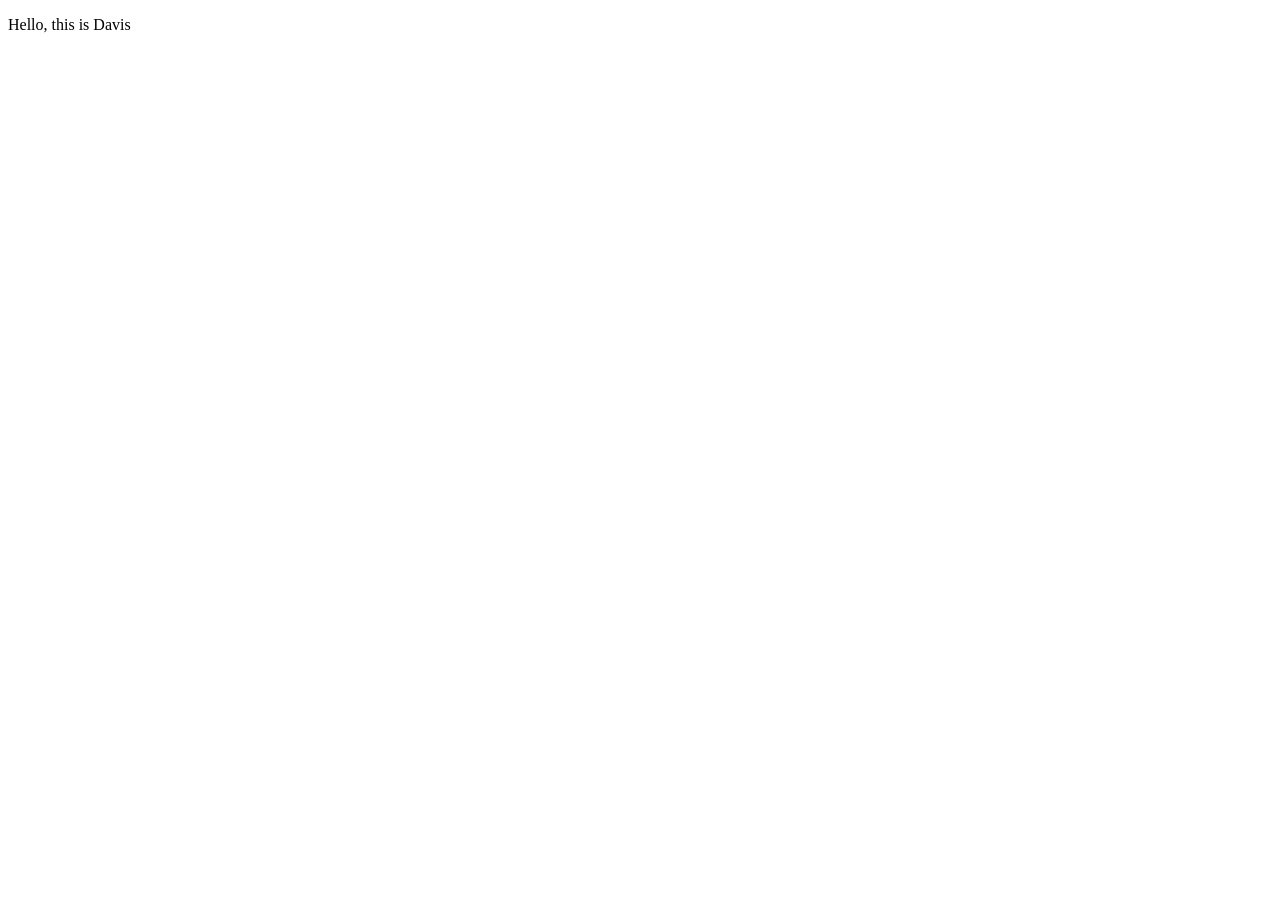
==== index.html @ 090a7ae0 "create pages, and test" ====
<!DOCTYPE html>
<html lang="en">

<head>
    <meta charset="UTF-8">
    <meta name="viewport" content="width=device-width, initial-scale=1.0">
    <title>Document</title>
</head>

<body>
    <p>Hello, this is Davis
    </p>

</body>

</html>
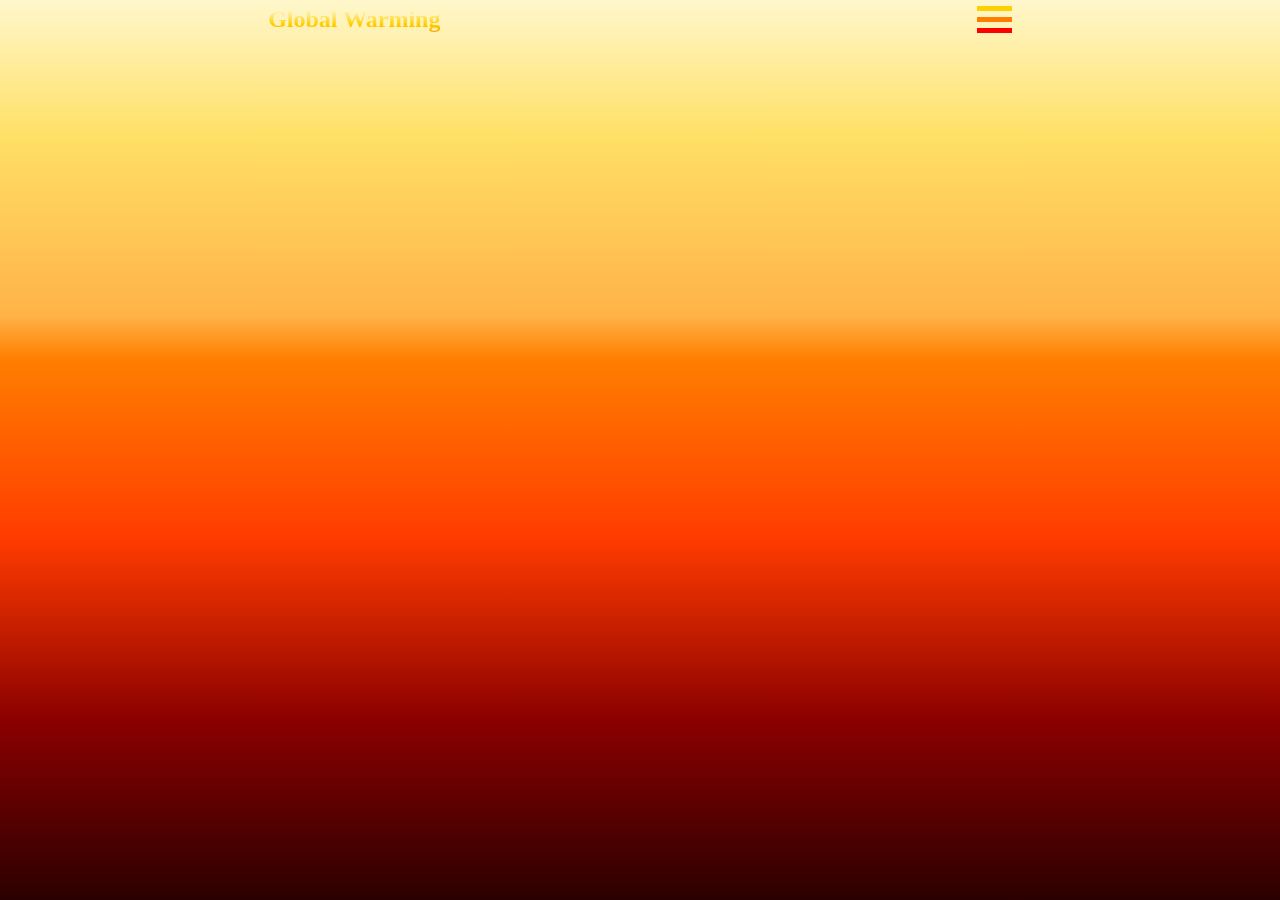
==== commit 03180089: "change background color, add title and hamburger icon with style" ====
--- a/index.html
+++ b/index.html
@@ -4,13 +4,20 @@
 <head>
     <meta charset="UTF-8">
     <meta name="viewport" content="width=device-width, initial-scale=1.0">
-    <title>Document</title>
+    <link rel="stylesheet" href="globalWarming.css">
+    <title>Global Warming</title>
 </head>
 
 <body>
-    <p>Hello, this is Davis
-    </p>
-
+    <nav class="navbar">
+        <h1 class="fire-text">Global Warming</h1>
+        <!-- Hamburger Icon Container -->
+        <div class="hamburger">
+            <span class="bar1"></span>
+            <span class="bar2"></span>
+            <span class="bar3"></span>
+        </div>
+    </nav>
 </body>
 
 </html>
--- a/globalWarming.css
+++ b/globalWarming.css
@@ -0,0 +1,59 @@
+body {
+    height: 100vh;
+    margin: 0;
+    background: linear-gradient( #fff7cc 0%, #ffe066 15%, #ffb347 35%, #ff7e00 40%, #ff3b00 60%, #8b0000 80%, #2b0000 100%);
+}
+
+h1 {
+    display: flex;
+    text-align: center;
+    margin-left: auto;
+    margin-right: auto;
+    margin-top: auto;
+    margin-bottom: auto;
+}
+
+.fire-text {
+    display: flex;
+    font-size: auto;
+    font-weight: bold;
+    background: linear-gradient( 0deg, #ff0000, #ff7e00, #ffd000, #ffffff);
+    -webkit-background-clip: text;
+    -webkit-text-fill-color: transparent;
+    background-size: 100% 200%;
+    animation: flame 2s infinite linear;
+}
+
+.navbar {
+    display: flex;
+}
+
+.hamburger {
+    text-align: center;
+    margin-left: auto;
+    margin-right: auto;
+}
+
+.bar1 {
+    display: flex;
+    width: 35px;
+    height: 5px;
+    background-color: #ffd000;
+    margin: 6px 0;
+}
+
+.bar2 {
+    display: flex;
+    width: 35px;
+    height: 5px;
+    background-color: #ff7e00;
+    margin: 6px 0;
+}
+
+.bar3 {
+    display: flex;
+    width: 35px;
+    height: 5px;
+    background-color: #ff0000;
+    margin: 6px 0;
+}
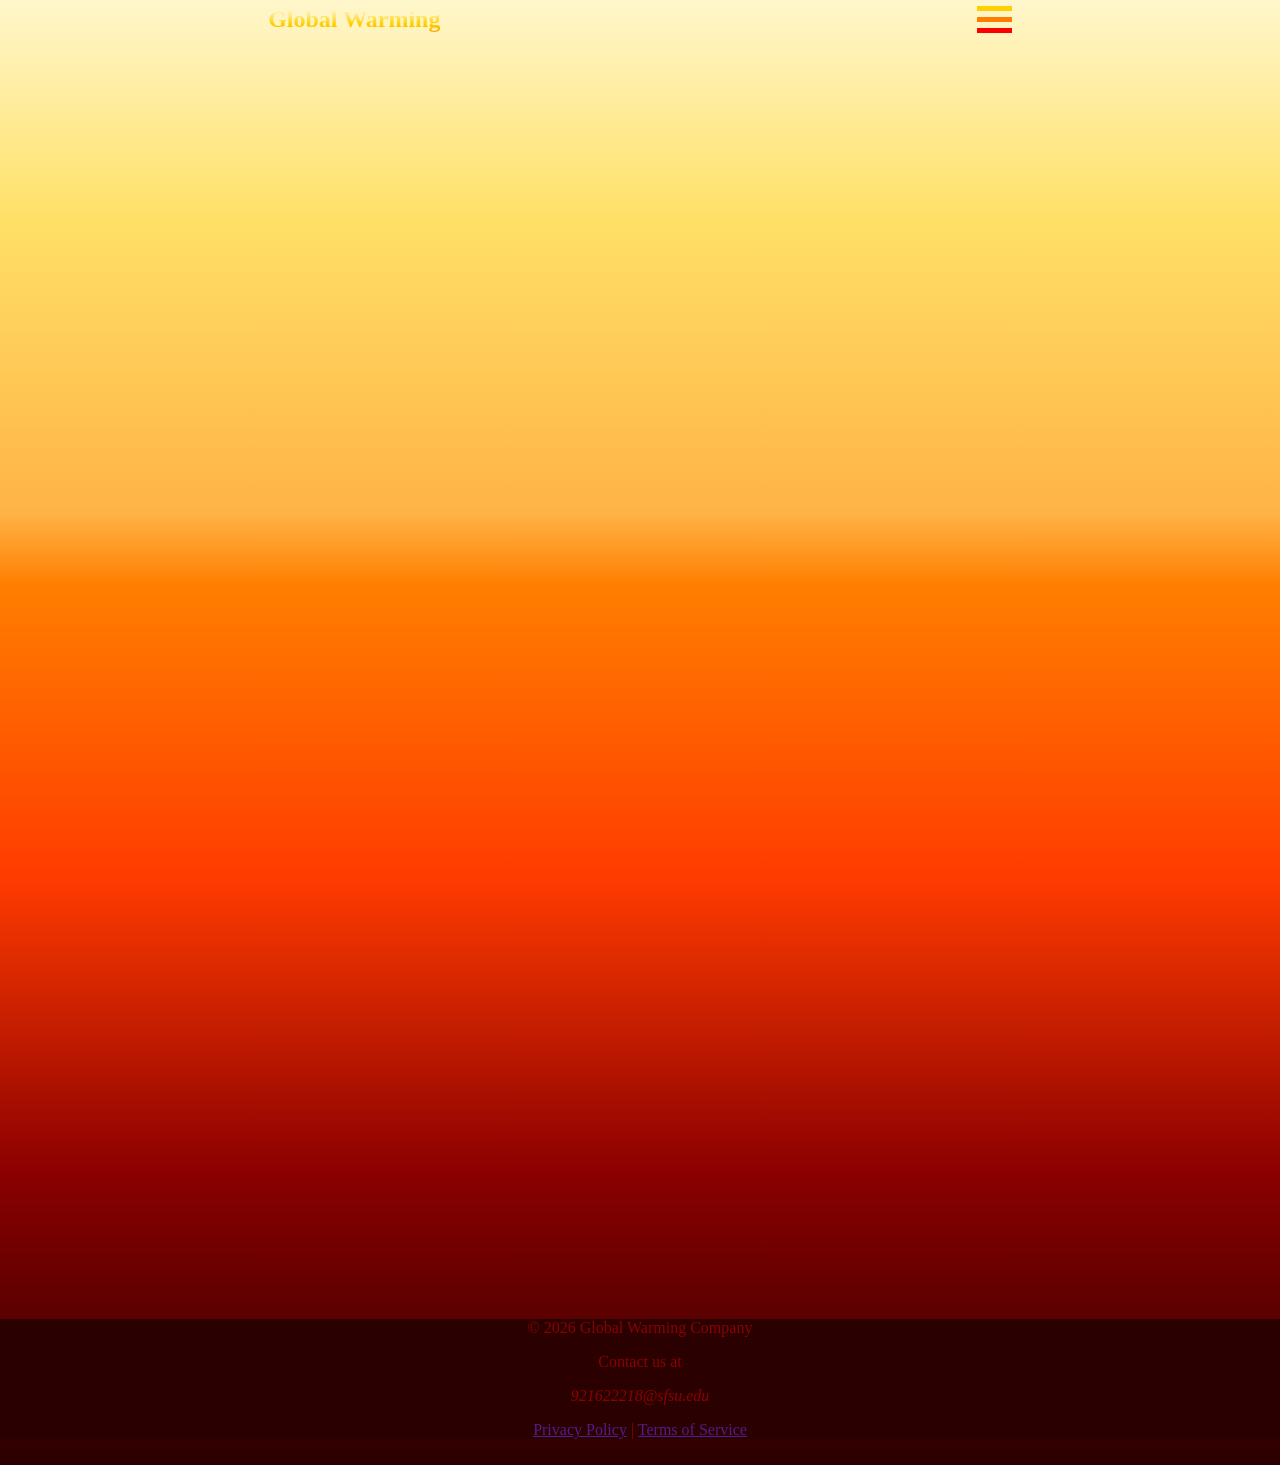
==== commit d45183bf: "add footer" ====
--- a/index.html
+++ b/index.html
@@ -18,6 +18,16 @@
             <span class="bar3"></span>
         </div>
     </nav>
+
+    <footer class="site-footer">
+        <p>&copy; 2026 Global Warming Company</p>
+        <p>Contact us at <address>921622218@sfsu.edu</address></p>
+        <nav>
+            <a href="" target="_blank">Privacy Policy</a> | <a href="" target="_blank">Terms of Service</a>
+        </nav>
+    </footer>
 </body>
 
+
+
 </html>
--- a/globalWarming.css
+++ b/globalWarming.css
@@ -1,5 +1,5 @@
 body {
-    height: 100vh;
+    height: auto;
     margin: 0;
     background: linear-gradient( #fff7cc 0%, #ffe066 15%, #ffb347 35%, #ff7e00 40%, #ff3b00 60%, #8b0000 80%, #2b0000 100%);
 }
@@ -56,4 +56,15 @@
     height: 5px;
     background-color: #ff0000;
     margin: 6px 0;
+}
+
+.site-footer {
+    background-color: #2b0000;
+    color: #8b0000;
+    text-align: center;
+    margin-top: 100%;
+    margin-bottom: 2%;
+    margin-left: auto;
+    margin-right: auto;
+    padding: auto;
 }
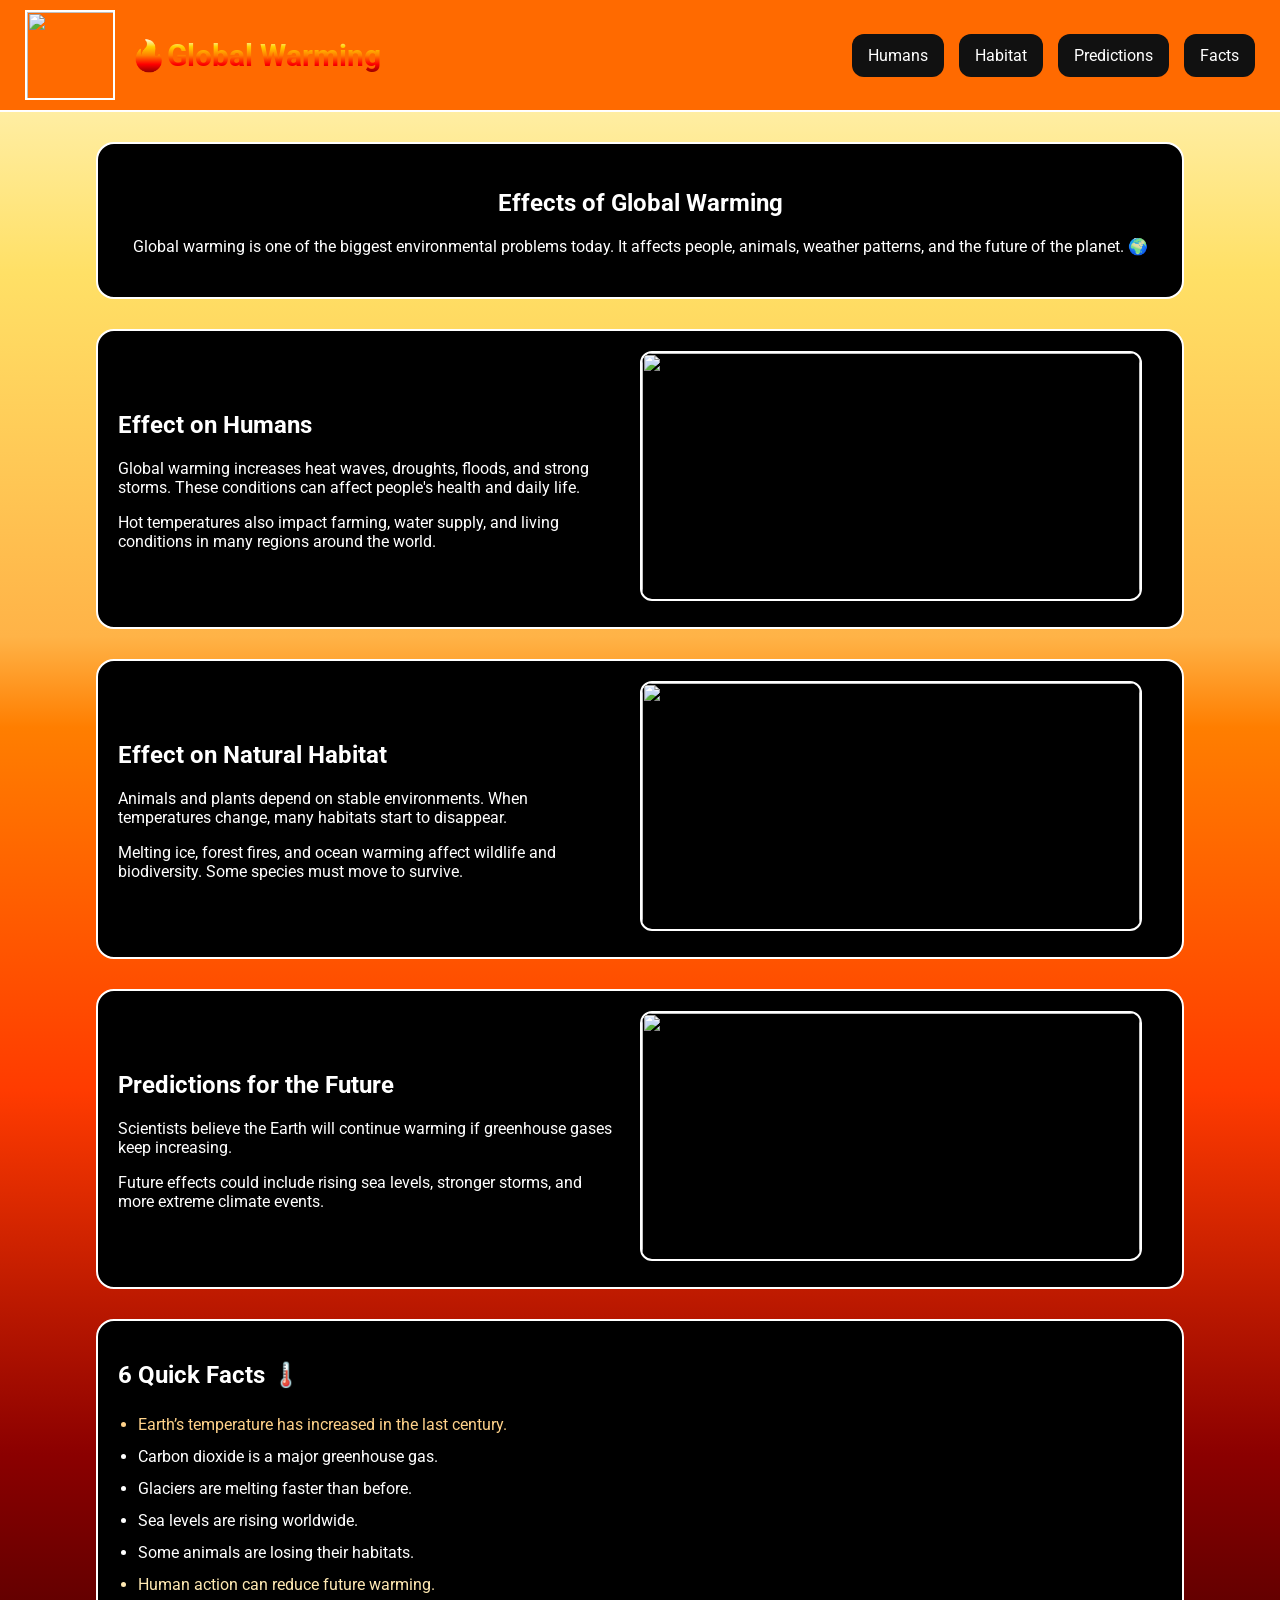
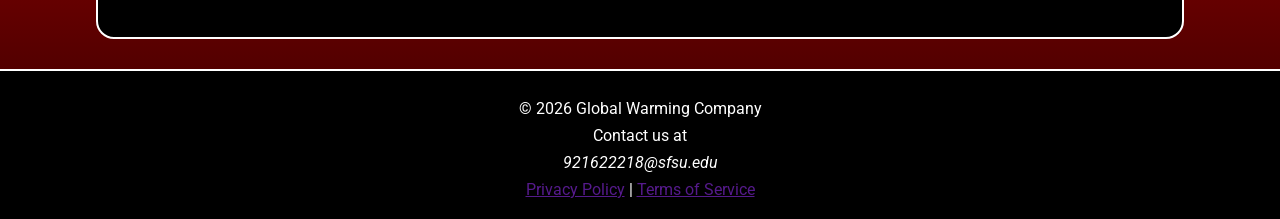
==== commit 257ddfc1: "combine Lior's web and Davis's web" ====
--- a/index.html
+++ b/index.html
@@ -6,28 +6,125 @@
     <meta name="viewport" content="width=device-width, initial-scale=1.0">
     <link rel="stylesheet" href="globalWarming.css">
     <title>Global Warming</title>
+
+    <link rel="preconnect" href="https://fonts.googleapis.com">
+    <link rel="preconnect" href="https://fonts.gstatic.com" crossorigin>
+    <link href="https://fonts.googleapis.com/css2?family=Roboto:wght@400;500;700&display=swap" rel="stylesheet">
 </head>
 
 <body>
     <nav class="navbar">
-        <h1 class="fire-text">Global Warming</h1>
+        <div class="logo-section">
+            <img src="https://upload.wikimedia.org/wikipedia/commons/9/97/The_Earth_seen_from_Apollo_17.jpg" class="logo-img">
+            <h1 class="fire-text">Global Warming</h1>
+        </div>
+
         <!-- Hamburger Icon Container -->
-        <div class="hamburger">
-            <span class="bar1"></span>
-            <span class="bar2"></span>
-            <span class="bar3"></span>
-        </div>
+        <label for="menu-toggle" class="hamburger">
+            <span></span>
+            <span></span>
+            <span></span>
+        </label>
+
+        <ul class="nav-links">
+            <li><a href="#">Humans</a></li>
+            <li><a href="#">Habitat</a></li>
+            <li><a href="#">Predictions</a></li>
+            <li><a href="#">Facts</a></li>
+        </ul>
+
     </nav>
 
+    <header class="top-box">
+
+        <h2>Effects of Global Warming</h2>
+        <p>
+            Global warming is one of the biggest environmental problems today. It affects people, animals, weather patterns, and the future of the planet.
+        </p>
+
+    </header>
+
+
+    <main class="container">
+
+        <section class="content-box">
+            <div class="text-side">
+                <h2>Effect on Humans</h2>
+                <p>
+                    Global warming increases heat waves, droughts, floods, and strong storms. These conditions can affect people's health and daily life.
+                </p>
+                <p>
+                    Hot temperatures also impact farming, water supply, and living conditions in many regions around the world.
+                </p>
+            </div>
+
+            <div class="image-side">
+                <img src="https://images.unsplash.com/photo-1500375592092-40eb2168fd21">
+            </div>
+        </section>
+
+
+
+        <section class="content-box">
+
+            <div class="text-side">
+                <h2>Effect on Natural Habitat</h2>
+                <p>
+                    Animals and plants depend on stable environments. When temperatures change, many habitats start to disappear.
+                </p>
+                <p>
+                    Melting ice, forest fires, and ocean warming affect wildlife and biodiversity. Some species must move to survive.
+                </p>
+            </div>
+
+            <div class="image-side">
+                <img src="https://images.unsplash.com/photo-1473773508845-188df298d2d1">
+            </div>
+
+        </section>
+
+
+
+        <section class="content-box">
+            <div class="text-side">
+                <h2>Predictions for the Future</h2>
+                <p>
+                    Scientists believe the Earth will continue warming if greenhouse gases keep increasing.
+                </p>
+                <p>
+                    Future effects could include rising sea levels, stronger storms, and more extreme climate events.
+                </p>
+            </div>
+
+            <div class="image-side">
+                <img src="https://images.unsplash.com/photo-1561484930-998b6a7b22e8">
+            </div>
+        </section>
+
+        <section class="facts-box">
+            <h2>6 Quick Facts</h2>
+            <ul>
+                <li>Earth’s temperature has increased in the last century.</li>
+                <li>Carbon dioxide is a major greenhouse gas.</li>
+                <li>Glaciers are melting faster than before.</li>
+                <li>Sea levels are rising worldwide.</li>
+                <li>Some animals are losing their habitats.</li>
+                <li>Human action can reduce future warming.</li>
+            </ul>
+        </section>
+
+    </main>
+
     <footer class="site-footer">
+
         <p>&copy; 2026 Global Warming Company</p>
         <p>Contact us at <address>921622218@sfsu.edu</address></p>
         <nav>
             <a href="" target="_blank">Privacy Policy</a> | <a href="" target="_blank">Terms of Service</a>
         </nav>
+
     </footer>
+
 </body>
 
-
-
 </html>
--- a/globalWarming.css
+++ b/globalWarming.css
@@ -1,70 +1,271 @@
+* {
+    box-sizing: border-box;
+}
+
 body {
     height: auto;
+    font-family: 'Roboto', sans-serif;
     margin: 0;
+    color: white;
     background: linear-gradient( #fff7cc 0%, #ffe066 15%, #ffb347 35%, #ff7e00 40%, #ff3b00 60%, #8b0000 80%, #2b0000 100%);
 }
 
-h1 {
-    display: flex;
-    text-align: center;
-    margin-left: auto;
-    margin-right: auto;
-    margin-top: auto;
-    margin-bottom: auto;
+
+/* NAVBAR */
+
+.navbar {
+    position: sticky;
+    top: 0;
+    background: #ff6a00;
+    border-bottom: 2px solid white;
+    display: flex;
+    justify-content: space-between;
+    align-items: center;
+    padding: 10px 25px;
+    flex-wrap: wrap;
+}
+
+
+/* NAV LINKS */
+
+.nav-links {
+    list-style: none;
+    display: flex;
+    gap: 15px;
+    margin: 0;
+    padding: 0;
+}
+
+.nav-links a {
+    text-decoration: none;
+    color: white;
+    background: #111;
+    padding: 12px 16px;
+    border-radius: 12px;
+}
+
+.nav-links a:hover {
+    background: white;
+    color: black;
+}
+
+.nav-links a:active {
+    transform: scale(.95);
+}
+
+.nav-links a:focus {
+    outline: 2px dashed yellow;
+}
+
+.nav-links a:visited {
+    color: white;
+}
+
+
+/* LOGO */
+
+.logo-img {
+    width: 90px;
+    height: 90px;
+    object-fit: cover;
+    border: 2px solid white;
+}
+
+.logo-section {
+    display: flex;
+    align-items: center;
+    gap: 15px;
+}
+
+.logo-section h1 {
+    margin: 0;
+    font-size: 30px;
+}
+
+.logo-section h1::before {
+    content: "🔥 ";
 }
 
 .fire-text {
     display: flex;
     font-size: auto;
     font-weight: bold;
-    background: linear-gradient( 0deg, #ff0000, #ff7e00, #ffd000, #ffffff);
+    background: linear-gradient( 0deg, #8b0000, #ff0000, #ff7e00, #ffd000, #ffffff);
     -webkit-background-clip: text;
     -webkit-text-fill-color: transparent;
-    background-size: 100% 200%;
-    animation: flame 2s infinite linear;
-}
-
-.navbar {
-    display: flex;
+}
+
+
+/* HAMBURGER */
+
+#menu-toggle {
+    display: none;
 }
 
 .hamburger {
+    display: none;
+    flex-direction: column;
+    cursor: pointer;
+    gap: 6px;
+}
+
+.hamburger span {
+    width: 30px;
+    height: 4px;
+    background: white;
+    display: block;
+}
+
+.image-side {
+    flex: 1;
+}
+
+.image-side img {
+    width: 100%;
+    height: 250px;
+    object-fit: cover;
+    border-radius: 12px;
+    border: 2px solid white;
+}
+
+.image-side img:hover {
+    opacity: .9;
+}
+
+
+/* HEADER */
+
+.top-box {
+    background: black;
+    border: 2px solid white;
+    border-radius: 18px;
+    width: 85%;
+    margin: 30px auto;
+    padding: 25px;
     text-align: center;
-    margin-left: auto;
-    margin-right: auto;
-}
-
-.bar1 {
-    display: flex;
-    width: 35px;
-    height: 5px;
-    background-color: #ffd000;
-    margin: 6px 0;
-}
-
-.bar2 {
-    display: flex;
-    width: 35px;
-    height: 5px;
-    background-color: #ff7e00;
-    margin: 6px 0;
-}
-
-.bar3 {
-    display: flex;
-    width: 35px;
-    height: 5px;
-    background-color: #ff0000;
-    margin: 6px 0;
-}
+}
+
+.top-box p::after {
+    content: " 🌍";
+}
+
+
+/* CONTENT */
+
+.container {
+    width: 85%;
+    margin: auto;
+}
+
+.content-box {
+    background: black;
+    border: 2px solid white;
+    border-radius: 18px;
+    margin-bottom: 30px;
+    padding: 20px;
+    display: flex;
+    gap: 20px;
+    align-items: center;
+}
+
+.content-box::after {
+    content: "";
+}
+
+.text-side {
+    flex: 1;
+}
+
+.image-side {
+    flex: 1;
+}
+
+.image-side img {
+    width: 100%;
+    height: 250px;
+    object-fit: cover;
+    border-radius: 12px;
+    border: 2px solid white;
+}
+
+.image-side img:hover {
+    opacity: .9;
+}
+
+
+/* FACTS */
+
+.facts-box {
+    background: black;
+    border: 2px solid white;
+    border-radius: 18px;
+    padding: 20px;
+    margin-bottom: 30px;
+}
+
+.facts-box h2::after {
+    content: " 🌡️";
+}
+
+.facts-box ul {
+    line-height: 2;
+    padding-left: 20px;
+}
+
+.facts-box li:first-child {
+    color: #ffd28a;
+}
+
+.facts-box li:last-child {
+    color: #ffe9b3;
+}
+
+
+/* FOOTER */
 
 .site-footer {
-    background-color: #2b0000;
-    color: #8b0000;
+    background: black;
+    border-top: 2px solid white;
     text-align: center;
-    margin-top: 100%;
-    margin-bottom: 2%;
-    margin-left: auto;
-    margin-right: auto;
-    padding: auto;
+    padding: 20px;
+}
+
+.site-footer p {
+    margin: 8px 0;
+}
+
+
+/* MOBILE VERSION */
+
+@media (max-width:600px) {
+    .hamburger {
+        display: flex;
+    }
+    .nav-links {
+        display: none;
+        flex-direction: column;
+        width: 100%;
+        margin-top: 15px;
+    }
+    #menu-toggle:checked~.nav-links {
+        display: flex;
+    }
+    .nav-links a {
+        width: 100%;
+        text-align: center;
+    }
+    .content-box {
+        flex-direction: column;
+    }
+    .top-box,
+    .container {
+        width: 92%;
+    }
+    .logo-img {
+        width: 70px;
+        height: 70px;
+    }
+    .logo-section h1 {
+        font-size: 22px;
+    }
 }
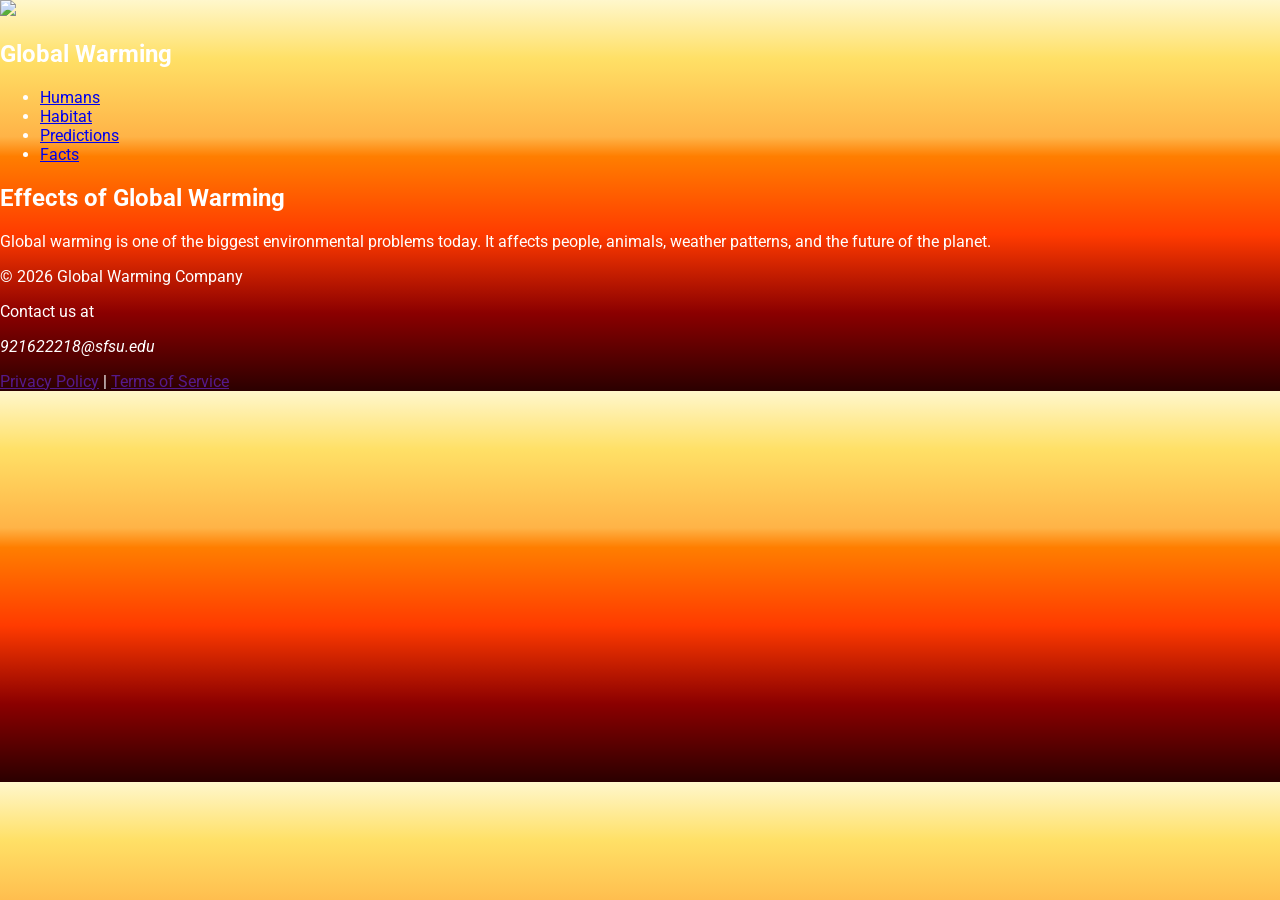
==== commit d0190ad9: "delete" ====
--- a/index.html
+++ b/index.html
@@ -45,76 +45,6 @@
     </header>
 
 
-    <main class="container">
-
-        <section class="content-box">
-            <div class="text-side">
-                <h2>Effect on Humans</h2>
-                <p>
-                    Global warming increases heat waves, droughts, floods, and strong storms. These conditions can affect people's health and daily life.
-                </p>
-                <p>
-                    Hot temperatures also impact farming, water supply, and living conditions in many regions around the world.
-                </p>
-            </div>
-
-            <div class="image-side">
-                <img src="https://images.unsplash.com/photo-1500375592092-40eb2168fd21">
-            </div>
-        </section>
-
-
-
-        <section class="content-box">
-
-            <div class="text-side">
-                <h2>Effect on Natural Habitat</h2>
-                <p>
-                    Animals and plants depend on stable environments. When temperatures change, many habitats start to disappear.
-                </p>
-                <p>
-                    Melting ice, forest fires, and ocean warming affect wildlife and biodiversity. Some species must move to survive.
-                </p>
-            </div>
-
-            <div class="image-side">
-                <img src="https://images.unsplash.com/photo-1473773508845-188df298d2d1">
-            </div>
-
-        </section>
-
-
-
-        <section class="content-box">
-            <div class="text-side">
-                <h2>Predictions for the Future</h2>
-                <p>
-                    Scientists believe the Earth will continue warming if greenhouse gases keep increasing.
-                </p>
-                <p>
-                    Future effects could include rising sea levels, stronger storms, and more extreme climate events.
-                </p>
-            </div>
-
-            <div class="image-side">
-                <img src="https://images.unsplash.com/photo-1561484930-998b6a7b22e8">
-            </div>
-        </section>
-
-        <section class="facts-box">
-            <h2>6 Quick Facts</h2>
-            <ul>
-                <li>Earth’s temperature has increased in the last century.</li>
-                <li>Carbon dioxide is a major greenhouse gas.</li>
-                <li>Glaciers are melting faster than before.</li>
-                <li>Sea levels are rising worldwide.</li>
-                <li>Some animals are losing their habitats.</li>
-                <li>Human action can reduce future warming.</li>
-            </ul>
-        </section>
-
-    </main>
-
     <footer class="site-footer">
 
         <p>&copy; 2026 Global Warming Company</p>
--- a/globalWarming.css
+++ b/globalWarming.css
@@ -8,264 +8,4 @@
     margin: 0;
     color: white;
     background: linear-gradient( #fff7cc 0%, #ffe066 15%, #ffb347 35%, #ff7e00 40%, #ff3b00 60%, #8b0000 80%, #2b0000 100%);
-}
-
-
-/* NAVBAR */
-
-.navbar {
-    position: sticky;
-    top: 0;
-    background: #ff6a00;
-    border-bottom: 2px solid white;
-    display: flex;
-    justify-content: space-between;
-    align-items: center;
-    padding: 10px 25px;
-    flex-wrap: wrap;
-}
-
-
-/* NAV LINKS */
-
-.nav-links {
-    list-style: none;
-    display: flex;
-    gap: 15px;
-    margin: 0;
-    padding: 0;
-}
-
-.nav-links a {
-    text-decoration: none;
-    color: white;
-    background: #111;
-    padding: 12px 16px;
-    border-radius: 12px;
-}
-
-.nav-links a:hover {
-    background: white;
-    color: black;
-}
-
-.nav-links a:active {
-    transform: scale(.95);
-}
-
-.nav-links a:focus {
-    outline: 2px dashed yellow;
-}
-
-.nav-links a:visited {
-    color: white;
-}
-
-
-/* LOGO */
-
-.logo-img {
-    width: 90px;
-    height: 90px;
-    object-fit: cover;
-    border: 2px solid white;
-}
-
-.logo-section {
-    display: flex;
-    align-items: center;
-    gap: 15px;
-}
-
-.logo-section h1 {
-    margin: 0;
-    font-size: 30px;
-}
-
-.logo-section h1::before {
-    content: "🔥 ";
-}
-
-.fire-text {
-    display: flex;
-    font-size: auto;
-    font-weight: bold;
-    background: linear-gradient( 0deg, #8b0000, #ff0000, #ff7e00, #ffd000, #ffffff);
-    -webkit-background-clip: text;
-    -webkit-text-fill-color: transparent;
-}
-
-
-/* HAMBURGER */
-
-#menu-toggle {
-    display: none;
-}
-
-.hamburger {
-    display: none;
-    flex-direction: column;
-    cursor: pointer;
-    gap: 6px;
-}
-
-.hamburger span {
-    width: 30px;
-    height: 4px;
-    background: white;
-    display: block;
-}
-
-.image-side {
-    flex: 1;
-}
-
-.image-side img {
-    width: 100%;
-    height: 250px;
-    object-fit: cover;
-    border-radius: 12px;
-    border: 2px solid white;
-}
-
-.image-side img:hover {
-    opacity: .9;
-}
-
-
-/* HEADER */
-
-.top-box {
-    background: black;
-    border: 2px solid white;
-    border-radius: 18px;
-    width: 85%;
-    margin: 30px auto;
-    padding: 25px;
-    text-align: center;
-}
-
-.top-box p::after {
-    content: " 🌍";
-}
-
-
-/* CONTENT */
-
-.container {
-    width: 85%;
-    margin: auto;
-}
-
-.content-box {
-    background: black;
-    border: 2px solid white;
-    border-radius: 18px;
-    margin-bottom: 30px;
-    padding: 20px;
-    display: flex;
-    gap: 20px;
-    align-items: center;
-}
-
-.content-box::after {
-    content: "";
-}
-
-.text-side {
-    flex: 1;
-}
-
-.image-side {
-    flex: 1;
-}
-
-.image-side img {
-    width: 100%;
-    height: 250px;
-    object-fit: cover;
-    border-radius: 12px;
-    border: 2px solid white;
-}
-
-.image-side img:hover {
-    opacity: .9;
-}
-
-
-/* FACTS */
-
-.facts-box {
-    background: black;
-    border: 2px solid white;
-    border-radius: 18px;
-    padding: 20px;
-    margin-bottom: 30px;
-}
-
-.facts-box h2::after {
-    content: " 🌡️";
-}
-
-.facts-box ul {
-    line-height: 2;
-    padding-left: 20px;
-}
-
-.facts-box li:first-child {
-    color: #ffd28a;
-}
-
-.facts-box li:last-child {
-    color: #ffe9b3;
-}
-
-
-/* FOOTER */
-
-.site-footer {
-    background: black;
-    border-top: 2px solid white;
-    text-align: center;
-    padding: 20px;
-}
-
-.site-footer p {
-    margin: 8px 0;
-}
-
-
-/* MOBILE VERSION */
-
-@media (max-width:600px) {
-    .hamburger {
-        display: flex;
-    }
-    .nav-links {
-        display: none;
-        flex-direction: column;
-        width: 100%;
-        margin-top: 15px;
-    }
-    #menu-toggle:checked~.nav-links {
-        display: flex;
-    }
-    .nav-links a {
-        width: 100%;
-        text-align: center;
-    }
-    .content-box {
-        flex-direction: column;
-    }
-    .top-box,
-    .container {
-        width: 92%;
-    }
-    .logo-img {
-        width: 70px;
-        height: 70px;
-    }
-    .logo-section h1 {
-        font-size: 22px;
-    }
 }
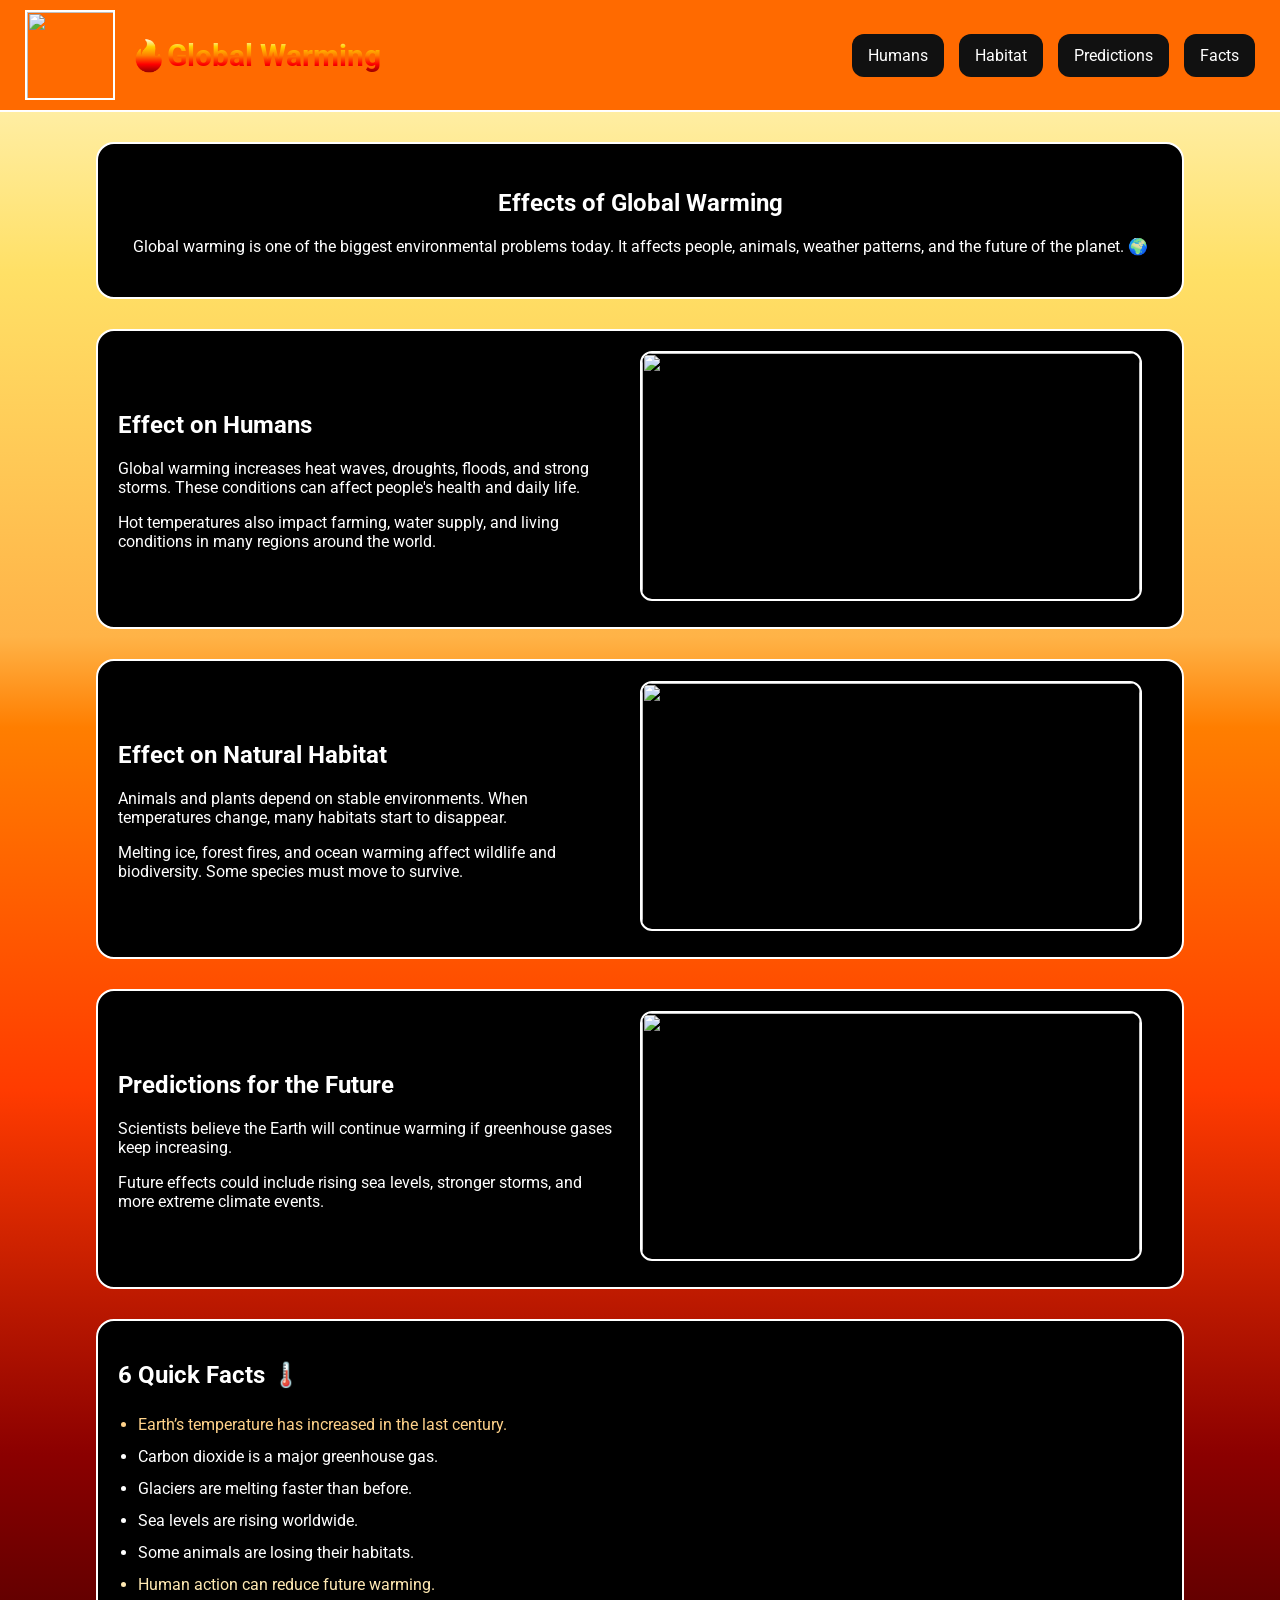
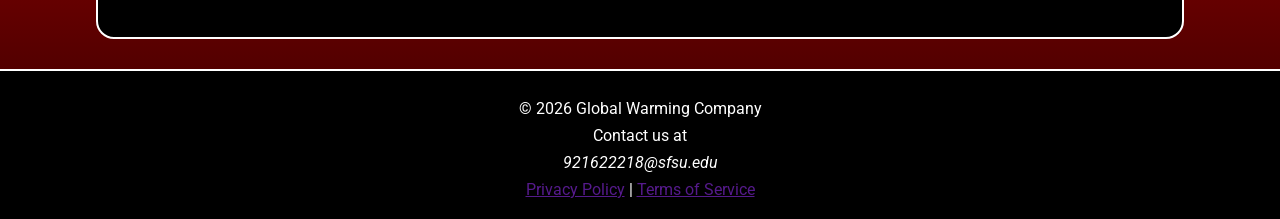
==== commit b7062f7f: "changes" ====
--- a/index.html
+++ b/index.html
@@ -45,6 +45,76 @@
     </header>
 
 
+    <main class="container">
+
+        <section class="content-box">
+            <div class="text-side">
+                <h2>Effect on Humans</h2>
+                <p>
+                    Global warming increases heat waves, droughts, floods, and strong storms. These conditions can affect people's health and daily life.
+                </p>
+                <p>
+                    Hot temperatures also impact farming, water supply, and living conditions in many regions around the world.
+                </p>
+            </div>
+
+            <div class="image-side">
+                <img src="https://images.unsplash.com/photo-1500375592092-40eb2168fd21">
+            </div>
+        </section>
+
+
+
+        <section class="content-box">
+
+            <div class="text-side">
+                <h2>Effect on Natural Habitat</h2>
+                <p>
+                    Animals and plants depend on stable environments. When temperatures change, many habitats start to disappear.
+                </p>
+                <p>
+                    Melting ice, forest fires, and ocean warming affect wildlife and biodiversity. Some species must move to survive.
+                </p>
+            </div>
+
+            <div class="image-side">
+                <img src="https://images.unsplash.com/photo-1473773508845-188df298d2d1">
+            </div>
+
+        </section>
+
+
+
+        <section class="content-box">
+            <div class="text-side">
+                <h2>Predictions for the Future</h2>
+                <p>
+                    Scientists believe the Earth will continue warming if greenhouse gases keep increasing.
+                </p>
+                <p>
+                    Future effects could include rising sea levels, stronger storms, and more extreme climate events.
+                </p>
+            </div>
+
+            <div class="image-side">
+                <img src="https://images.unsplash.com/photo-1561484930-998b6a7b22e8">
+            </div>
+        </section>
+
+        <section class="facts-box">
+            <h2>6 Quick Facts</h2>
+            <ul>
+                <li>Earth’s temperature has increased in the last century.</li>
+                <li>Carbon dioxide is a major greenhouse gas.</li>
+                <li>Glaciers are melting faster than before.</li>
+                <li>Sea levels are rising worldwide.</li>
+                <li>Some animals are losing their habitats.</li>
+                <li>Human action can reduce future warming.</li>
+            </ul>
+        </section>
+
+    </main>
+
     <footer class="site-footer">
 
         <p>&copy; 2026 Global Warming Company</p>
--- a/globalWarming.css
+++ b/globalWarming.css
@@ -8,4 +8,264 @@
     margin: 0;
     color: white;
     background: linear-gradient( #fff7cc 0%, #ffe066 15%, #ffb347 35%, #ff7e00 40%, #ff3b00 60%, #8b0000 80%, #2b0000 100%);
+}
+
+
+/* NAVBAR */
+
+.navbar {
+    position: sticky;
+    top: 0;
+    background: #ff6a00;
+    border-bottom: 2px solid white;
+    display: flex;
+    justify-content: space-between;
+    align-items: center;
+    padding: 10px 25px;
+    flex-wrap: wrap;
+}
+
+
+/* NAV LINKS */
+
+.nav-links {
+    list-style: none;
+    display: flex;
+    gap: 15px;
+    margin: 0;
+    padding: 0;
+}
+
+.nav-links a {
+    text-decoration: none;
+    color: white;
+    background: #111;
+    padding: 12px 16px;
+    border-radius: 12px;
+}
+
+.nav-links a:hover {
+    background: white;
+    color: black;
+}
+
+.nav-links a:active {
+    transform: scale(.95);
+}
+
+.nav-links a:focus {
+    outline: 2px dashed yellow;
+}
+
+.nav-links a:visited {
+    color: white;
+}
+
+
+/* LOGO */
+
+.logo-img {
+    width: 90px;
+    height: 90px;
+    object-fit: cover;
+    border: 2px solid white;
+}
+
+.logo-section {
+    display: flex;
+    align-items: center;
+    gap: 15px;
+}
+
+.logo-section h1 {
+    margin: 0;
+    font-size: 30px;
+}
+
+.logo-section h1::before {
+    content: "🔥 ";
+}
+
+.fire-text {
+    display: flex;
+    font-size: auto;
+    font-weight: bold;
+    background: linear-gradient( 0deg, #8b0000, #ff0000, #ff7e00, #ffd000, #ffffff);
+    -webkit-background-clip: text;
+    -webkit-text-fill-color: transparent;
+}
+
+
+/* HAMBURGER */
+
+#menu-toggle {
+    display: none;
+}
+
+.hamburger {
+    display: none;
+    flex-direction: column;
+    cursor: pointer;
+    gap: 6px;
+}
+
+.hamburger span {
+    width: 30px;
+    height: 4px;
+    background: white;
+    display: block;
+}
+
+.image-side {
+    flex: 1;
+}
+
+.image-side img {
+    width: 100%;
+    height: 250px;
+    object-fit: cover;
+    border-radius: 12px;
+    border: 2px solid white;
+}
+
+.image-side img:hover {
+    opacity: .9;
+}
+
+
+/* HEADER */
+
+.top-box {
+    background: black;
+    border: 2px solid white;
+    border-radius: 18px;
+    width: 85%;
+    margin: 30px auto;
+    padding: 25px;
+    text-align: center;
+}
+
+.top-box p::after {
+    content: " 🌍";
+}
+
+
+/* CONTENT */
+
+.container {
+    width: 85%;
+    margin: auto;
+}
+
+.content-box {
+    background: black;
+    border: 2px solid white;
+    border-radius: 18px;
+    margin-bottom: 30px;
+    padding: 20px;
+    display: flex;
+    gap: 20px;
+    align-items: center;
+}
+
+.content-box::after {
+    content: "";
+}
+
+.text-side {
+    flex: 1;
+}
+
+.image-side {
+    flex: 1;
+}
+
+.image-side img {
+    width: 100%;
+    height: 250px;
+    object-fit: cover;
+    border-radius: 12px;
+    border: 2px solid white;
+}
+
+.image-side img:hover {
+    opacity: .9;
+}
+
+
+/* FACTS */
+
+.facts-box {
+    background: black;
+    border: 2px solid white;
+    border-radius: 18px;
+    padding: 20px;
+    margin-bottom: 30px;
+}
+
+.facts-box h2::after {
+    content: " 🌡️";
+}
+
+.facts-box ul {
+    line-height: 2;
+    padding-left: 20px;
+}
+
+.facts-box li:first-child {
+    color: #ffd28a;
+}
+
+.facts-box li:last-child {
+    color: #ffe9b3;
+}
+
+
+/* FOOTER */
+
+.site-footer {
+    background: black;
+    border-top: 2px solid white;
+    text-align: center;
+    padding: 20px;
+}
+
+.site-footer p {
+    margin: 8px 0;
+}
+
+
+/* MOBILE VERSION */
+
+@media (max-width:600px) {
+    .hamburger {
+        display: flex;
+    }
+    .nav-links {
+        display: none;
+        flex-direction: column;
+        width: 100%;
+        margin-top: 15px;
+    }
+    #menu-toggle:checked~.nav-links {
+        display: flex;
+    }
+    .nav-links a {
+        width: 100%;
+        text-align: center;
+    }
+    .content-box {
+        flex-direction: column;
+    }
+    .top-box,
+    .container {
+        width: 92%;
+    }
+    .logo-img {
+        width: 70px;
+        height: 70px;
+    }
+    .logo-section h1 {
+        font-size: 22px;
+    }
 }
